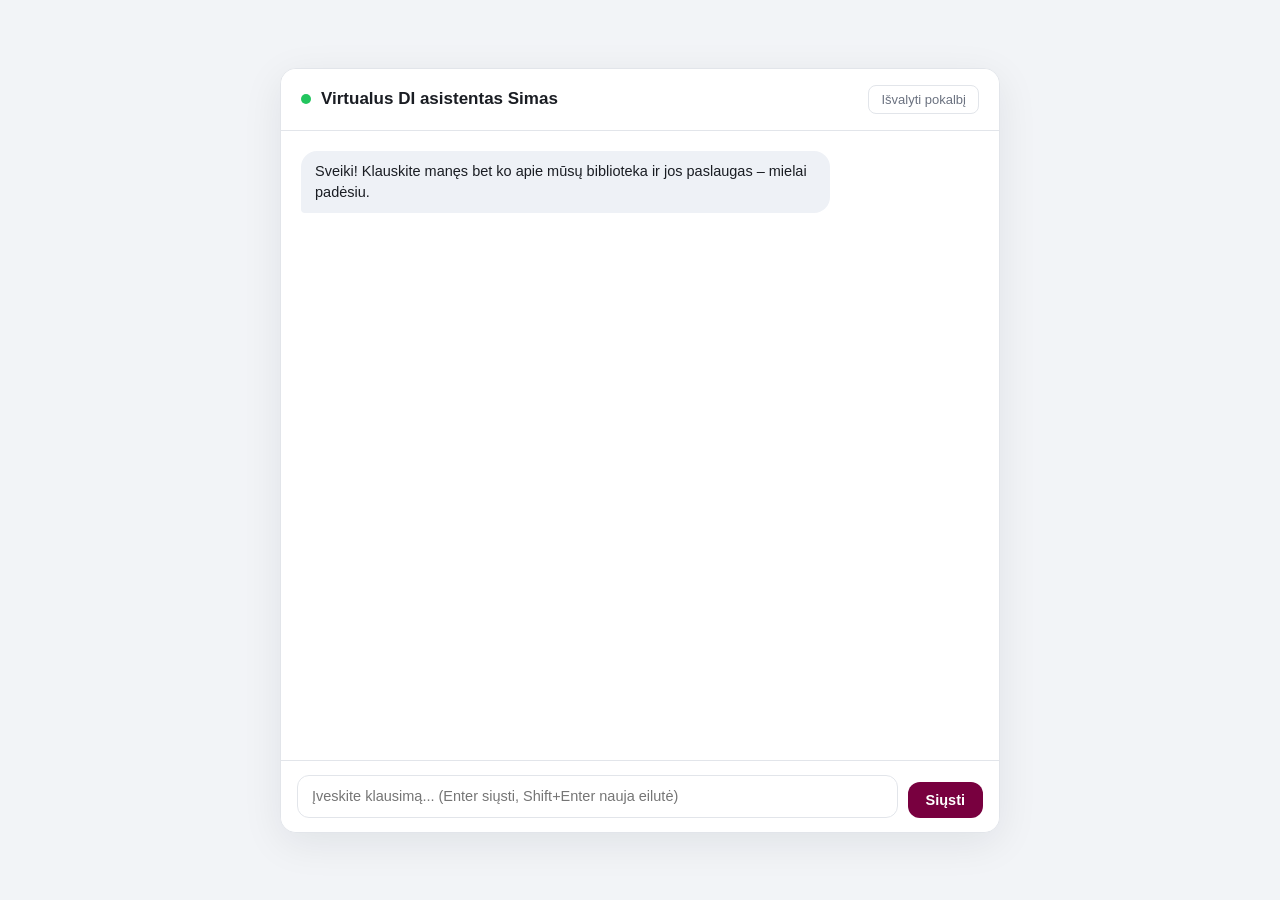
==== templates/index.html @ fb5fa0d6 "first commit" ====
<!DOCTYPE html>
<html lang="lt">
<head>
    <meta charset="UTF-8">
    <meta name="viewport" content="width=device-width, initial-scale=1.0">
    <title>Virtualus DI asistentas Simas</title>
    <link rel="stylesheet" href="/static/style.css">
</head>
<body>
    <div class="chat-app">
        <header class="chat-header">
            <div class="chat-header-title">
                <span class="chat-header-dot"></span>
                <h1>Virtualus DI asistentas Simas</h1>
            </div>
            <button id="clear-btn" class="clear-btn" type="button">Išvalyti pokalbį</button>
        </header>

        <main id="messages" class="messages" aria-live="polite">
            <div class="message assistant">
                <div class="bubble">Sveiki! Klauskite manęs bet ko apie mūsų biblioteka ir jos paslaugas – mielai padėsiu.</div>
            </div>
        </main>

        <div id="loading-indicator" class="loading-indicator hidden">
            <span></span><span></span><span></span>
        </div>

        <footer class="chat-input-area">
            <textarea
                id="message-input"
                class="message-input"
                placeholder="Įveskite klausimą... (Enter siųsti, Shift+Enter nauja eilutė)"
                rows="1"
            ></textarea>
            <button id="send-btn" class="send-btn" type="button" aria-label="Siųsti žinutę">
                Siųsti
            </button>
        </footer>
    </div>

    <script src="/static/app.js"></script>
</body>
</html>
---- static/style.css ----
* {
    box-sizing: border-box;
}

:root {
    --bg: #f2f4f7;
    --surface: #ffffff;
    --border: #e2e5ea;
    --text: #1a1d23;
    --text-muted: #6b7280;
    --primary: #78003f;
    --primary-text: #ffffff;
    --assistant-bubble: #eef1f6;
    --shadow: rgba(15, 23, 42, 0.08);
}

html, body {
    height: 100%;
    margin: 0;
}

body {
    font-family: -apple-system, BlinkMacSystemFont, "Segoe UI", Roboto, Helvetica, Arial,
        sans-serif;
    background: var(--bg);
    color: var(--text);
    display: flex;
    justify-content: center;
    align-items: center;
    min-height: 100vh;
    padding: 16px;
}

.chat-app {
    width: 100%;
    max-width: 720px;
    height: min(85vh, 860px);
    background: var(--surface);
    border-radius: 16px;
    box-shadow: 0 10px 40px var(--shadow);
    display: flex;
    flex-direction: column;
    overflow: hidden;
    border: 1px solid var(--border);
}

.chat-header {
    display: flex;
    align-items: center;
    justify-content: space-between;
    padding: 16px 20px;
    border-bottom: 1px solid var(--border);
    background: var(--surface);
}

.chat-header-title {
    display: flex;
    align-items: center;
    gap: 10px;
}

.chat-header-title h1 {
    font-size: 17px;
    font-weight: 600;
    margin: 0;
}

.chat-header-dot {
    width: 10px;
    height: 10px;
    border-radius: 50%;
    background: #22c55e;
    display: inline-block;
}

.clear-btn {
    background: transparent;
    border: 1px solid var(--border);
    color: var(--text-muted);
    padding: 6px 12px;
    border-radius: 8px;
    font-size: 13px;
    cursor: pointer;
    transition: background 0.15s ease, color 0.15s ease;
}

.clear-btn:hover {
    background: #f3f4f6;
    color: var(--text);
}

.messages {
    flex: 1;
    overflow-y: auto;
    padding: 20px;
    display: flex;
    flex-direction: column;
    gap: 12px;
}

.message {
    display: flex;
    max-width: 100%;
}

.message.user {
    justify-content: flex-end;
}

.message.assistant {
    justify-content: flex-start;
}

.bubble {
    max-width: 78%;
    padding: 10px 14px;
    border-radius: 16px;
    line-height: 1.45;
    font-size: 14.5px;
    white-space: pre-wrap;
    word-wrap: break-word;
}

.message.user .bubble {
    background: var(--primary);
    color: var(--primary-text);
    border-bottom-right-radius: 4px;
}

.message.assistant .bubble {
    background: var(--assistant-bubble);
    color: var(--text);
    border-bottom-left-radius: 4px;
}

.message.error .bubble {
    background: #fee2e2;
    color: #991b1b;
}

.loading-indicator {
    display: flex;
    gap: 4px;
    padding: 0 20px 10px;
}

.loading-indicator.hidden {
    display: none;
}

.loading-indicator span {
    width: 7px;
    height: 7px;
    border-radius: 50%;
    background: var(--text-muted);
    animation: bounce 1.2s infinite ease-in-out;
}

.loading-indicator span:nth-child(2) {
    animation-delay: 0.15s;
}

.loading-indicator span:nth-child(3) {
    animation-delay: 0.3s;
}

@keyframes bounce {
    0%, 80%, 100% {
        transform: translateY(0);
        opacity: 0.5;
    }
    40% {
        transform: translateY(-6px);
        opacity: 1;
    }
}

.chat-input-area {
    display: flex;
    align-items: flex-end;
    gap: 10px;
    padding: 14px 16px;
    border-top: 1px solid var(--border);
    background: var(--surface);
}

.message-input {
    flex: 1;
    resize: none;
    border: 1px solid var(--border);
    border-radius: 12px;
    padding: 10px 14px;
    font-size: 14.5px;
    font-family: inherit;
    max-height: 140px;
    line-height: 1.4;
    outline: none;
    transition: border-color 0.15s ease;
}

.message-input:focus {
    border-color: var(--primary);
}

.send-btn {
    background: var(--primary);
    color: var(--primary-text);
    border: none;
    border-radius: 12px;
    padding: 10px 18px;
    font-size: 14.5px;
    font-weight: 600;
    cursor: pointer;
    transition: opacity 0.15s ease;
}

.send-btn:hover {
    opacity: 0.9;
}

.send-btn:disabled {
    opacity: 0.5;
    cursor: not-allowed;
}

@media (max-width: 600px) {
    body {
        padding: 0;
    }

    .chat-app {
        height: 100vh;
        max-width: 100%;
        border-radius: 0;
        border: none;
    }

    .bubble {
        max-width: 88%;
    }
}
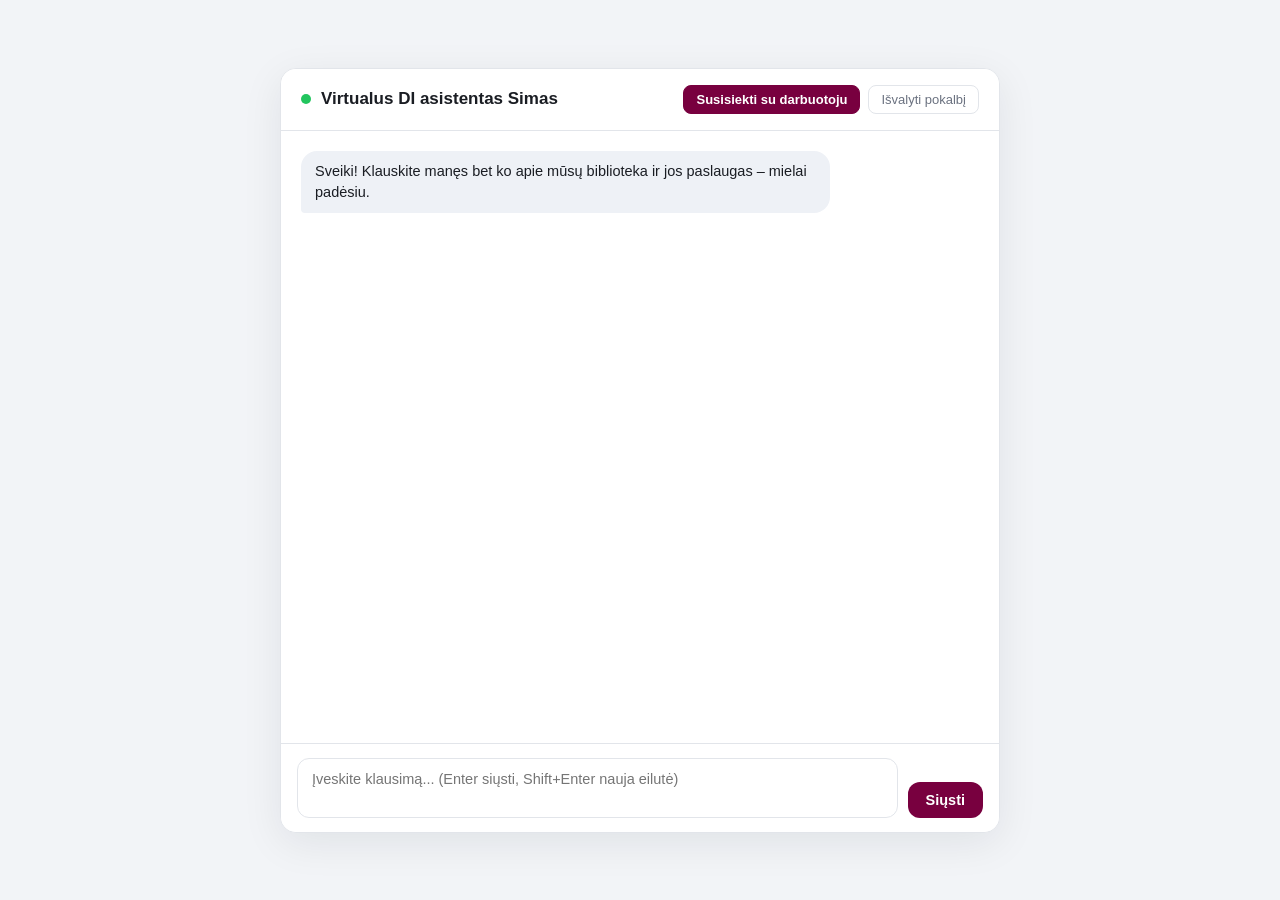
==== commit 4e300227: "Add staff contact form (SMTP email) and scrub OpenAI naming to OpenRouter-only - New "Contact staff"" ====
--- a/templates/index.html
+++ b/templates/index.html
@@ -13,7 +13,10 @@
                 <span class="chat-header-dot"></span>
                 <h1>Virtualus DI asistentas Simas</h1>
             </div>
-            <button id="clear-btn" class="clear-btn" type="button">Išvalyti pokalbį</button>
+            <div class="chat-header-actions">
+                <button id="contact-btn" class="contact-btn" type="button">Susisiekti su darbuotoju</button>
+                <button id="clear-btn" class="clear-btn" type="button">Išvalyti pokalbį</button>
+            </div>
         </header>
 
         <main id="messages" class="messages" aria-live="polite">
--- a/static/style.css
+++ b/static/style.css
@@ -32,6 +32,7 @@
 }
 
 .chat-app {
+    position: relative;
     width: 100%;
     max-width: 720px;
     height: min(85vh, 860px);
@@ -73,6 +74,12 @@
     display: inline-block;
 }
 
+.chat-header-actions {
+    display: flex;
+    align-items: center;
+    gap: 8px;
+}
+
 .clear-btn {
     background: transparent;
     border: 1px solid var(--border);
@@ -87,6 +94,185 @@
 .clear-btn:hover {
     background: #f3f4f6;
     color: var(--text);
+}
+
+.contact-btn {
+    background: var(--primary);
+    border: 1px solid var(--primary);
+    color: var(--primary-text);
+    padding: 6px 12px;
+    border-radius: 8px;
+    font-size: 13px;
+    font-weight: 600;
+    cursor: pointer;
+    transition: opacity 0.15s ease;
+}
+
+.contact-btn:hover {
+    opacity: 0.9;
+}
+
+/* --- Contact form overlay --- */
+.contact-overlay {
+    position: absolute;
+    inset: 0;
+    background: rgba(15, 23, 42, 0.45);
+    display: flex;
+    align-items: center;
+    justify-content: center;
+    padding: 16px;
+    z-index: 10;
+}
+
+.contact-overlay.hidden {
+    display: none;
+}
+
+.contact-panel {
+    background: var(--surface);
+    border-radius: 14px;
+    padding: 20px;
+    width: 100%;
+    max-width: 420px;
+    max-height: 100%;
+    overflow-y: auto;
+    box-shadow: 0 12px 40px rgba(15, 23, 42, 0.25);
+}
+
+.contact-header {
+    display: flex;
+    align-items: center;
+    justify-content: space-between;
+    margin-bottom: 8px;
+}
+
+.contact-header h2 {
+    font-size: 16px;
+    font-weight: 600;
+    margin: 0;
+}
+
+.contact-close {
+    background: transparent;
+    border: none;
+    color: var(--text-muted);
+    font-size: 15px;
+    line-height: 1;
+    cursor: pointer;
+    padding: 4px 6px;
+    border-radius: 6px;
+}
+
+.contact-close:hover {
+    color: var(--text);
+}
+
+.contact-intro {
+    font-size: 13px;
+    color: var(--text-muted);
+    line-height: 1.45;
+    margin: 0 0 14px;
+}
+
+.contact-field {
+    display: block;
+    margin-bottom: 12px;
+}
+
+.contact-field span {
+    display: block;
+    font-size: 13px;
+    font-weight: 600;
+    margin-bottom: 4px;
+}
+
+.contact-field input,
+.contact-field textarea {
+    width: 100%;
+    border: 1px solid var(--border);
+    border-radius: 10px;
+    padding: 9px 12px;
+    font-size: 14px;
+    font-family: inherit;
+    outline: none;
+    resize: vertical;
+    transition: border-color 0.15s ease;
+}
+
+.contact-field input:focus,
+.contact-field textarea:focus {
+    border-color: var(--primary);
+}
+
+.contact-consent {
+    display: flex;
+    gap: 8px;
+    align-items: flex-start;
+    font-size: 12.5px;
+    color: var(--text-muted);
+    line-height: 1.4;
+    margin-bottom: 12px;
+    cursor: pointer;
+}
+
+.contact-consent input {
+    margin-top: 2px;
+    flex: 0 0 auto;
+    accent-color: var(--primary);
+}
+
+.contact-status {
+    font-size: 13px;
+    color: var(--text-muted);
+    min-height: 18px;
+    margin-bottom: 10px;
+}
+
+.contact-status.success {
+    color: #16a34a;
+    font-weight: 600;
+}
+
+.contact-actions {
+    display: flex;
+    justify-content: flex-end;
+    gap: 10px;
+}
+
+.contact-cancel {
+    background: transparent;
+    border: 1px solid var(--border);
+    color: var(--text-muted);
+    padding: 9px 16px;
+    border-radius: 10px;
+    font-size: 14px;
+    cursor: pointer;
+}
+
+.contact-cancel:hover {
+    background: #f3f4f6;
+    color: var(--text);
+}
+
+.contact-submit {
+    background: var(--primary);
+    color: var(--primary-text);
+    border: none;
+    border-radius: 10px;
+    padding: 9px 18px;
+    font-size: 14px;
+    font-weight: 600;
+    cursor: pointer;
+    transition: opacity 0.15s ease;
+}
+
+.contact-submit:hover {
+    opacity: 0.9;
+}
+
+.contact-submit:disabled {
+    opacity: 0.5;
+    cursor: not-allowed;
 }
 
 .messages {
@@ -192,6 +378,7 @@
     padding: 10px 14px;
     font-size: 14.5px;
     font-family: inherit;
+    min-height: 60px;
     max-height: 140px;
     line-height: 1.4;
     outline: none;
